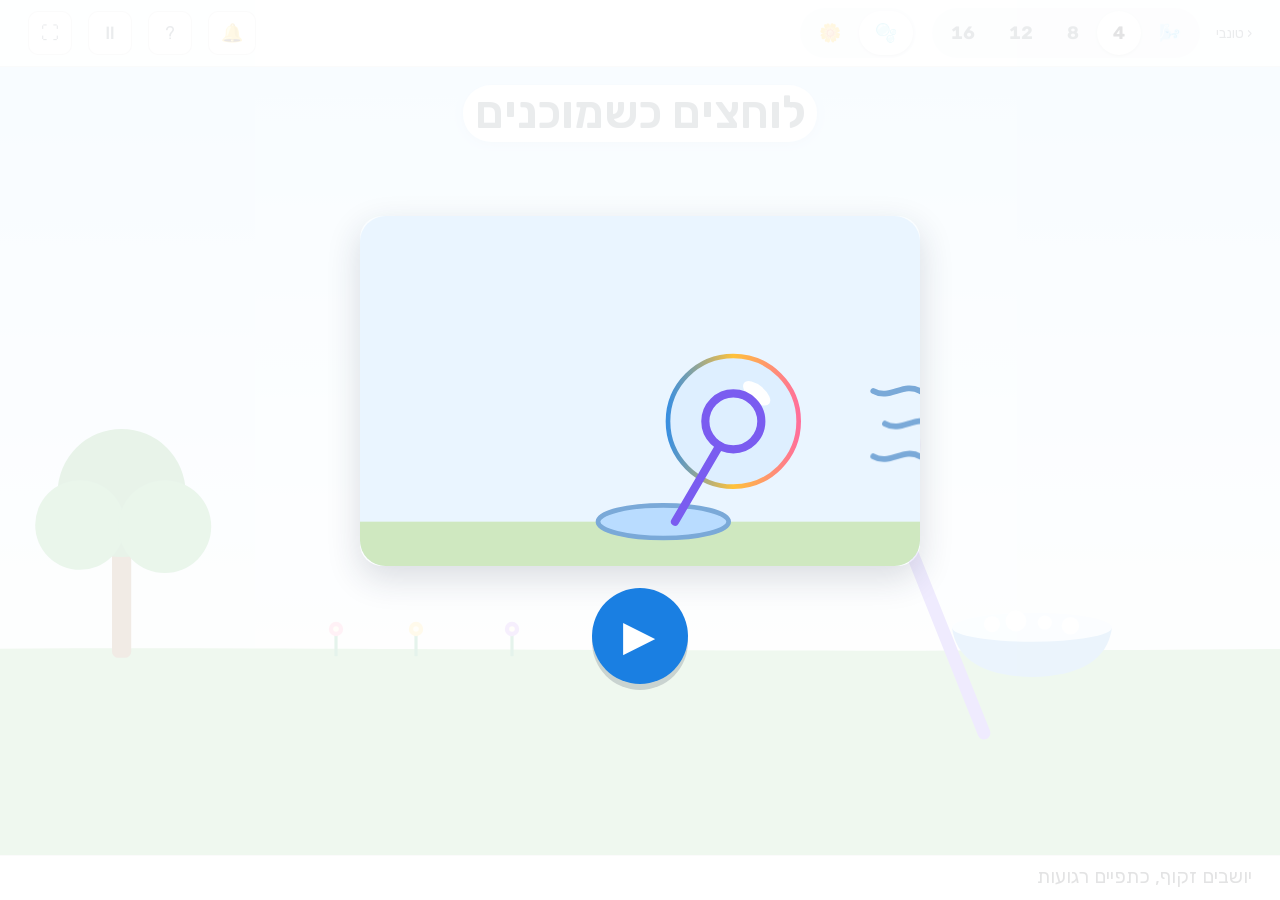
==== balloon-breath.html @ e82d5fba "Analytics: game events, and a PostHog project of Tonebee's own - PostHog moves to Guy's own "Trumpet" ====
<!doctype html>
<html lang="he" dir="rtl">
<head>
<meta charset="utf-8">
<meta name="viewport" content="width=device-width, initial-scale=1">
<title>Breathing · Tonebee</title>
<meta name="theme-color" content="#bfe4ff">
<meta name="apple-mobile-web-app-capable" content="yes">
<meta name="mobile-web-app-capable" content="yes">
<meta name="apple-mobile-web-app-title" content="Tonebee">
<link rel="manifest" href="manifest.json">
<link rel="icon" href="icons/favicon-32.png" sizes="32x32"><link rel="icon" href="icons/icon-192.png" sizes="192x192">
<link rel="apple-touch-icon" href="icons/apple-touch-icon.png">
<link rel="stylesheet" href="fonts/fonts.css">
<script>
  // Moving house: the old address (GitHub Pages) hands this device's settings to tonebee.app and sends the page there.
  (function () {
    var keep = /^(brass-|right-note-|ninja-|horn-ladder|breath$|buzz$|songs$|sound-game$)/;
    try {
      if (/github\.io$/.test(location.hostname)) {
        var d = {};
        for (var i = 0; i < localStorage.length; i++) { var k = localStorage.key(i); if (keep.test(k)) d[k] = localStorage.getItem(k); }
        var page = location.pathname.split("/").pop() || "index.html";
        location.replace("https://tonebee.app/" + page + location.search + "#move=" + encodeURIComponent(JSON.stringify(d)));
        return;
      }
      var m = location.hash.match(/^#move=(.*)$/);
      if (m) {
        var s = JSON.parse(decodeURIComponent(m[1]));
        for (var key in s) if (keep.test(key) && typeof s[key] === "string") localStorage.setItem(key, s[key]);
        history.replaceState(null, "", location.pathname + location.search);
      }
    } catch (_) {}
  })();
  // English pages lay out left to right from the first paint (the language block fills in the words).
  try { if (/[?&]lang=en/.test(location.search) || (!/[?&]lang=he/.test(location.search) && localStorage.getItem("brass-lang") === "en")) { document.documentElement.lang = "en"; document.documentElement.dir = "ltr"; } } catch (_) {}
</script>
<style>
  :root {
    --ink: #15181d;
    --muted: #56616f;
    --line: rgba(21, 24, 29, .14);
    --panel: rgba(255, 255, 255, .92);
    --go: #1b8f58;
    --accent: #1a7fe2;
    --display: "Rubik", "Lexend", "Arial Hebrew", "Segoe UI", system-ui, sans-serif;
    color-scheme: light;
    font-synthesis: none;
  }
  * { box-sizing: border-box; }
  html, body { height: 100%; }
  body { margin: 0; font-family: var(--display); color: var(--ink); background: linear-gradient(180deg, #bfe4ff 0%, #e8f4ff 55%, #fff4e3 100%) fixed; overflow: hidden; }
  button { font: inherit; color: inherit; }
  :focus-visible { outline: none; box-shadow: 0 0 0 3px #fff, 0 0 0 6px var(--accent); border-radius: 12px; }

  .app { position: relative; height: 100%; display: grid; grid-template-rows: auto 1fr auto; }

  .console { display: flex; flex-wrap: wrap; align-items: center; gap: 8px 16px; padding: 8px clamp(12px, 3vw, 28px); background: var(--panel); border-bottom: 1px solid var(--line); color: var(--muted); font-size: 14px; }
  .console a { color: var(--muted); text-decoration: none; }
  .spacer { margin-inline-start: auto; }
  .seg { display: inline-flex; background: #eef2f7; border-radius: 999px; padding: 3px; gap: 2px; }
  .seg-btn { border: 0; background: transparent; min-height: 44px; padding: 0 16px; border-radius: 999px; cursor: pointer; color: var(--muted); font-weight: 700; font-size: 18px; font-variant-numeric: tabular-nums; }
  .seg-btn[aria-pressed="true"] { background: #fff; color: var(--ink); box-shadow: 0 1px 3px rgba(21, 24, 29, .18); }
  .icon-btn { background: #fff; border: 1px solid var(--line); border-radius: 10px; min-height: 44px; min-width: 44px; padding: 0 12px; cursor: pointer; font-size: 18px; }
  .mic { cursor: pointer; }
  .mic[hidden] { display: none; }
  .mic-dot { width: 12px; height: 12px; border-radius: 50%; background: #c3ccd8; display: inline-block; vertical-align: -1px; }
  .mic-dot.on { background: var(--go); }

  .stage { position: relative; min-height: 0; overflow: hidden; cursor: pointer; touch-action: manipulation; -webkit-tap-highlight-color: transparent; }
  .scene { width: 100%; height: 100%; display: block; direction: ltr; }

  /* The cue: one word and the count, big enough for the back of the room. */
  .cue { position: absolute; top: 2vh; inset-inline: 0; display: flex; justify-content: center; pointer-events: none; }
  .cue-box { display: flex; align-items: baseline; gap: .5em; background: rgba(255, 255, 255, .9); border-radius: 28px; padding: .15em .7em; box-shadow: 0 2px 10px rgba(21, 24, 29, .12); }
  .cue-word { font-weight: 800; font-size: clamp(30px, 8vh, 96px); line-height: 1.15; }
  .cue-count { font-weight: 900; font-size: clamp(36px, 10vh, 120px); line-height: 1; font-variant-numeric: tabular-nums; color: var(--accent); min-width: 1ch; text-align: center; }
  .cue-count:empty { display: none; }
  .cue-word.small { font-size: clamp(22px, 5vh, 56px); font-weight: 600; color: var(--muted); }

  .diag { position: absolute; inset-inline-end: 10px; bottom: 10px;  background: rgba(13, 17, 23, .82); color: #d7e4f5; font-size: 13px; line-height: 1.6; padding: 8px 12px; border-radius: 10px; font-variant-numeric: tabular-nums; white-space: pre; }
  .diag[hidden] { display: none; }

  .transport { display: flex; flex-wrap: wrap; align-items: center; gap: 10px 16px; padding: 8px clamp(12px, 3vw, 28px) 12px; background: var(--panel); border-top: 1px solid var(--line); color: var(--muted); font-size: 14px; }
  .tip { font-size: clamp(15px, 2.2vh, 20px); color: var(--ink); }
  kbd { font-size: 12px; border: 1px solid var(--line); border-bottom-width: 2px; border-radius: 5px; padding: 1px 6px; }
  /* Pause: everything freezes behind one big symbol. */
  .pause { position: absolute; inset: 0; display: grid; place-items: center; background: rgba(255, 255, 255, .78); cursor: pointer; z-index: 5; }
  .pause[hidden] { display: none; }
  .pause-box { text-align: center; }
  .pause-icon { font-size: clamp(80px, 22vh, 220px); line-height: 1; color: #1a7fe2; }
  .resume-btn { margin-top: 2vh; background: #1a7fe2; color: #fff; border: 0; border-radius: 999px; font: inherit; font-weight: 700; font-size: clamp(22px, 4vh, 40px); padding: .5em 1.4em; cursor: pointer; min-height: 56px; }
  /* Touch screens have no keyboard: no key hints. */
  @media (hover: none) and (pointer: coarse) { .keys { display: none; } }
  /* Shortcuts live in the pause box (Esc), not on the game screen. */
  .transport .keys { display: none; }
  .pause-keys { margin: 22px auto 0; max-width: 40em; font-size: 15px; color: #66707d; line-height: 2.1; }
  @media (hover: none) and (pointer: coarse) { .pause-keys { display: none; } }
  #overlayText:empty { display: none; }
  /* Phone upright: the picture is drawn wide, so suggest turning the phone (in the empty sky). */
  .turn { display: none; }
  @media (orientation: portrait) and (max-width: 600px) { .turn { display: block; position: absolute; top: 34%; inset-inline: 0; text-align: center; font-size: 16px; color: var(--muted); pointer-events: none; } }
  /* Phones: one compact top bar; the way home is the app's icon. */
  .home-icon { display: none; }
  @media (max-width: 600px) {
    .console { gap: 6px 8px; padding: 6px 10px; }
    .home { display: inline-flex; align-items: center; gap: 4px; min-height: 40px; font-size: 20px; }
    .home-word { display: none; }
    .home-icon { display: block; width: 30px; height: 30px; border-radius: 22%; }
    .icon-btn { min-width: 40px; min-height: 40px; padding: 0 8px; }
    .seg-btn { padding: 0 10px; }
    .cue-word { font-size: min(8vh, 9vw); }
    .cue-word.small { font-size: min(5vh, 6vw); }
    .cue-count { font-size: min(10vh, 12vw); }
  }

  /* The cover: how to play without words (first visit, or "?"), then one button. */
  .cover { display: grid; justify-items: center; gap: 2.4vh; }
  .cover-btns { display: flex; align-items: center; gap: 14px; }
  .help-btn { width: 56px; height: 56px; border-radius: 50%; border: 2px solid var(--line, #e1e7ef); background: #fff; font: inherit; font-size: 26px; font-weight: 700; color: var(--muted, #66707d); cursor: pointer; }
  .help-btn:hover { border-color: var(--accent, #1a7fe2); color: var(--accent, #1a7fe2); }
  .demo { width: min(560px, 76vw); height: auto; max-height: 52vh; border-radius: 22px; box-shadow: 0 12px 34px rgba(31, 42, 68, .16); }
  .demo[hidden] { display: none; }
  .demo { direction: ltr; }   /* laid out like the game itself, which never mirrors with the language */
  .d-waves path { animation: dPulse .5s infinite alternate; }
  .d-w2 { animation-delay: .17s !important; } .d-w3 { animation-delay: .34s !important; }
  @keyframes dPulse { from { opacity: .25; } to { opacity: 1; } }
  @media (prefers-reduced-motion: reduce) { .demo * { animation: none !important; } }

  /* First visit (or "?" in the top bar): the card over the game. */
  .cover-card { position: fixed; inset: 0; z-index: 60; display: grid; place-items: center; background: rgba(255, 255, 255, .88); padding: 3vh 4vw; }
  .cover-card[hidden] { display: none; }
  .play-btn { width: clamp(72px, 11vh, 96px); height: clamp(72px, 11vh, 96px); border-radius: 50%; border: 0; background: var(--accent, #1a7fe2); color: #fff; font-size: clamp(30px, 5vh, 42px); cursor: pointer; box-shadow: 0 6px 0 rgba(31, 42, 68, .18); padding-inline-start: .18em; }
  .play-btn:hover { filter: brightness(1.08); }

  .d-tap { transform-box: fill-box; transform-origin: center; opacity: 0; animation: dTap 5s infinite; }
  .d-wand { animation: dDip 5s infinite; }
  .d-blow { animation: dBlowOn 5s infinite; }
  .d-blow path { animation: dPulse .5s infinite alternate; }
  .d-bubble { transform-box: fill-box; transform-origin: center; animation: dBubble 5s infinite; }
  @keyframes dTap { 0%, 2% { opacity: 0; transform: scale(.6); } 5% { opacity: 1; transform: scale(1); } 12%, 100% { opacity: 0; transform: scale(1.4); } }
  @keyframes dDip { 0%, 10% { transform: translate(0, 0); } 18%, 22% { transform: translate(52px, 70px); } 32%, 100% { transform: translate(0, 0); } }
  @keyframes dBlowOn { 0%, 32% { opacity: 0; } 36%, 74% { opacity: 1; } 78%, 100% { opacity: 0; } }
  @keyframes dBubble { 0%, 33% { transform: scale(.2); opacity: 0; } 36% { transform: scale(.4); opacity: 1; } 74% { transform: scale(1); opacity: 1; } 94% { transform: translate(30px, -150px) scale(.9); opacity: 0; } 100% { opacity: 0; } }
</style>
<script>
  // Analytics (PostHog): anonymous counts only: which pages open, from whose teacher link, "tell me when" taps, script errors.
  // No cookies, names, recordings, autocapture or heatmaps. Off on localhost (?ph=1 turns it on) and in ?test= mode;
  // offline it quietly does nothing. Teacher link: tonebee.app/?t=<name> remembers <name> on this device as `ref`.
  // ?me=1 once on the founder's own devices marks their visits internal (PostHog's test-account filter hides them).
  // tbTrack(event, props) is safe to call from any page, with or without analytics.
  window.tbTrack = function (event, props, opts) { try { if (window.posthog && posthog.capture) posthog.capture(event, props, opts); } catch (_) {} };
  (function () {
    try {
      var q = new URLSearchParams(location.search), ls = window.localStorage;
      if (q.get("t")) ls.setItem("brass-ref", q.get("t").slice(0, 40).toLowerCase());
      if (q.get("me") === "1") ls.setItem("brass-me", "1");
      if (q.has("test") || (/^(localhost|127\.0\.0\.1|\[::1\])$/.test(location.hostname) && q.get("ph") !== "1")) return;
      !function(t,e){var o,n,p,r;e.__SV||(window.posthog=e,e._i=[],e.init=function(i,s,a){function g(t,e){var o=e.split(".");2==o.length&&(t=t[o[0]],e=o[1]),t[e]=function(){t.push([e].concat(Array.prototype.slice.call(arguments,0)))}}(p=t.createElement("script")).type="text/javascript",p.crossOrigin="anonymous",p.async=!0,p.src=s.api_host.replace(".i.posthog.com","-assets.i.posthog.com")+"/static/array.js",(r=t.getElementsByTagName("script")[0]).parentNode.insertBefore(p,r);var u=e;for(void 0!==a?u=e[a]=[]:a="posthog",u.people=u.people||[],Object.defineProperty(u,"toString",{configurable:!0,enumerable:!0,writable:!0,value:function(t){var e="posthog";return"posthog"!==a&&(e+="."+a),t||(e+=" (stub)"),e}}),Object.defineProperty(u.people,"toString",{configurable:!0,enumerable:!0,writable:!0,value:function(){return u.toString(1)+".people (stub)"}}),o="init capture register register_once register_for_session unregister unregister_for_session getFeatureFlag getFeatureFlagResult isFeatureEnabled reloadFeatureFlags updateEarlyAccessFeatureEnrollment getEarlyAccessFeatures on onFeatureFlags onSessionId getSurveys getActiveMatchingSurveys renderSurvey canRenderSurvey getNextSurveyStep identify setPersonProperties group resetGroups setPersonPropertiesForFlags resetPersonPropertiesForFlags setGroupPropertiesForFlags resetGroupPropertiesForFlags reset get_distinct_id getGroups get_session_id get_session_replay_url alias set_config startSessionRecording stopSessionRecording sessionRecordingStarted captureException loadToolbar get_property getSessionProperty createPersonProfile opt_in_capturing opt_out_capturing has_opted_in_capturing has_opted_out_capturing clear_opt_in_out_capturing debug".split(" "),n=0;n<o.length;n++)g(u,o[n]);e._i.push([i,s,a])},e.__SV=1)}(document,window.posthog||[]);
      posthog.init("phc_qT52WGA8rWLi0ZPFQHfUqE2KaO0gYCXDEml6THivdXr", {
        api_host: "https://us.i.posthog.com", defaults: "2026-08-30",
        persistence: "localStorage", person_profiles: "identified_only", advanced_disable_flags: true,
        autocapture: false, capture_pageview: false, capture_pageleave: false, capture_dead_clicks: false, rageclick: false,
        capture_heatmaps: false, capture_performance: false, disable_session_recording: true, disable_surveys: true,
        mask_all_text: true, capture_exceptions: true
      });
      var page = location.pathname.split("/").pop() || "index.html";
      posthog.register({
        app: "tonebee", page: page.replace(/\.html$/, ""), ref: ls.getItem("brass-ref") || "none",
        inst: ls.getItem("brass-inst") || "none", lang: ls.getItem("brass-lang") || "none",
        installed: !!(matchMedia("(display-mode: standalone)").matches || navigator.standalone)
      });
      if (ls.getItem("brass-me")) posthog.register({ is_internal: true });
      posthog.capture("$pageview");
    } catch (_) {}
  })();
</script>
</head>
<body>
<div class="app">
  <header class="console">
    <a class="home" href="index.html" aria-label="Tonebee" data-t-aria="brand">‹<img class="home-icon" src="icons/icon-192.png" alt=""><span class="home-word"> <span data-t="brand">Tonebee</span></span></a>
    <div class="seg" role="group" data-t-aria="howLong">
      <span class="seg-btn" style="cursor:default;line-height:44px" aria-hidden="true">🌬️</span>
      <button id="lv1" class="seg-btn" aria-pressed="true" data-t-title="out4">4</button>
      <button id="lv2" class="seg-btn" aria-pressed="false" data-t-title="out8">8</button>
      <button id="lv3" class="seg-btn" aria-pressed="false" data-t-title="out12">12</button>
      <button id="lv4" class="seg-btn" aria-pressed="false" data-t-title="out16">16</button>
    </div>
    <div class="seg" role="group" data-t-aria="world">
      <button id="wBubble" class="seg-btn" aria-pressed="true" data-t-title="bubble">🫧</button>
      <button id="wDandelion" class="seg-btn" aria-pressed="false" data-t-title="dandelion">🌼</button>
    </div>
    <span class="spacer"></span>
    <span class="mic" id="mic" hidden><span class="mic-dot" id="micDot"></span> <span id="micText" data-t="mic"></span></span>
    <button id="soundBtn" class="icon-btn" data-t-title="sounds" aria-pressed="true">🔔</button>
    <button id="helpBtn" class="icon-btn" data-t-title="howTo" data-t-aria="howTo">?</button>
    <button id="pauseBtn" class="icon-btn" data-t-title="pause">⏸</button>
    <button id="fullscreen" class="icon-btn" data-t-title="fullscreen">⛶</button>
  </header>

  <main class="stage" id="stage">
    <svg class="scene" id="scene" viewBox="0 0 1600 640" preserveAspectRatio="xMidYMid meet" role="img" data-t-aria="scene"></svg>
    <div class="cue" aria-live="polite"><div class="cue-box"><span class="cue-word" id="cueWord"></span><span class="cue-count" id="cueCount"></span></div></div>
    <div class="turn" data-t="turn"></div>
    <div class="pause" id="pauseBox" hidden><div class="pause-box"><div class="pause-icon">⏸</div><button class="resume-btn" id="resumeBtn" data-t="resume"></button><p class="pause-keys" data-t-html="keys"></p></div></div>
    <div class="diag" id="diag" hidden></div>
  </main>

  <footer class="transport">
    <span class="tip" id="tip"></span>
    <span class="spacer"></span>
    <span class="keys" data-t-html="keys"></span>
  </footer>
</div>
<div class="cover-card" id="coverCard" hidden>
  <div class="cover">
    <svg class="demo" id="demo" viewBox="0 0 480 300" aria-hidden="true">
      <defs><clipPath id="dClip"><rect width="480" height="300" rx="22"/></clipPath></defs>
      <g clip-path="url(#dClip)">
        <rect width="480" height="300" fill="#eaf5ff"/>
        <defs><linearGradient id="dRim"><stop offset="0" stop-color="#ff6f9a"/><stop offset=".5" stop-color="#ffc23a"/><stop offset="1" stop-color="#3a8fe0"/></linearGradient></defs>
        <g transform="translate(560 0) scale(-1 1)"><rect x="-80" y="262" width="640" height="38" fill="#cfe8c0"/>
        <ellipse cx="300" cy="262" rx="56" ry="14" fill="#b9dcff" stroke="#7aa9d8" stroke-width="4"/>
        <g class="d-tap"><circle cx="400" cy="230" r="26" fill="none" stroke="#1a7fe2" stroke-width="5"/><circle cx="400" cy="230" r="9" fill="#1a7fe2"/></g>
        <g class="d-blow" fill="none" stroke="#7aa9d8" stroke-width="5" stroke-linecap="round"><path class="d-w1" d="M 40 150 c 14 -8 26 8 40 0 s 26 8 40 0"/><path class="d-w2" d="M 30 178 c 14 -8 26 8 40 0 s 26 8 40 0"/><path class="d-w3" d="M 40 206 c 14 -8 26 8 40 0 s 26 8 40 0"/></g>
        <g class="d-bubble"><circle cx="240" cy="176" r="56" fill="#d6ecff" fill-opacity=".55" stroke="url(#dRim)" stroke-width="4"/><ellipse cx="220" cy="152" rx="14" ry="7" transform="rotate(-40 220 152)" fill="#fff"/></g>
        <g class="d-wand"><circle cx="240" cy="176" r="24" fill="none" stroke="#7a5cf0" stroke-width="7"/><line x1="252" y1="197" x2="290" y2="262" stroke="#7a5cf0" stroke-width="7" stroke-linecap="round"/></g></g>
      </g>
    </svg>
    <button class="play-btn" id="playBtn" data-t-title="howTo" data-t-aria="howTo">▶</button>
  </div>
</div>
<script>
"use strict";

/* ---------- Language ----------
   Hebrew or English, chosen on the home screen (`brass-lang`; ?lang=en|he for a link). Never mixed: every
   word on screen comes from TEXT (elements carry data-t / data-t-html / data-t-title / data-t-aria), and
   English names notes by letter (C D E, B♭). COMMON holds what every page says (microphone, pause, buttons). */
const LANG = (() => {
  try {
    const q = new URLSearchParams(location.search).get("lang");
    if (q === "en" || q === "he") return q;
    return localStorage.getItem("brass-lang") === "en" ? "en" : "he";
  } catch (_) { return "he"; }
})();
const COMMON = {
  he: {
    listening: "מקשיב", noMicSound: "אין קול מהמיקרופון", muted: "מושתק", tapScreen: "לגעת במסך", noMic: "ללא מיקרופון",
    mic: "מיקרופון", test: "בדיקה", start: "▶ מנגנים", tryAgain: "לנסות שוב", startPrompt: "",
    keepListening: "עצרנו לרגע", onlyOnline: "המיקרופון עובד רק באתר tonebee.app",
    micDenied: "צריך לאשר את המיקרופון בדפדפן", micNotFound: "לא נמצא מיקרופון", micBusy: "המיקרופון תפוס באפליקציה אחרת",
    micFailed: "לא הצלחנו לפתוח את המיקרופון", micGone: "המיקרופון נותק",
    pause: "השהיה (Esc)", resume: "▶ ממשיכים", stop: "■ עצירה", fullscreen: "מסך מלא (F)", home: "‹ טונבי", brand: "טונבי",
    trumpet: "חצוצרה", trombone: "טרומבון", horn: "קרן", instrument: "כלי",
    diagTitle: "בדיקת מיקרופון (D)", diagAudio: "אודיו", diagMic: "מיקרופון", diagLevel: "רמה", diagVolume: "עוצמה",
    diagPitch: "צליל", diagCents: "דיוק", diagFloor: "רצפה", moving: "זז", still: "עומד", sound: "צליל", quiet: "שקט", turn: "📱 לרוחב זה גדול יותר"
  },
  en: {
    listening: "Listening", noMicSound: "No sound from the mic", muted: "Muted", tapScreen: "Tap the screen", noMic: "No microphone",
    mic: "Microphone", test: "Test", start: "▶ Play", tryAgain: "Try again", startPrompt: "",
    keepListening: "Paused", onlyOnline: "The microphone only works on tonebee.app",
    micDenied: "Allow the microphone in your browser", micNotFound: "No microphone found", micBusy: "Another app is using the microphone",
    micFailed: "Couldn't open the microphone", micGone: "The microphone was disconnected",
    pause: "Pause (Esc)", resume: "▶ Continue", stop: "■ Stop", fullscreen: "Full screen (F)", home: "‹ Tonebee", brand: "Tonebee",
    trumpet: "Trumpet", trombone: "Trombone", horn: "Horn", instrument: "Instrument",
    diagTitle: "Microphone check (D)", diagAudio: "Audio", diagMic: "Mic", diagLevel: "Level", diagVolume: "Volume",
    diagPitch: "Pitch", diagCents: "Cents", diagFloor: "Floor", moving: "running", still: "stopped", sound: "sound", quiet: "quiet", turn: "📱 Turn sideways for a bigger picture"
  }
};
const T = (key, ...args) => {
  const v = (TEXT[LANG] && TEXT[LANG][key]) ?? COMMON[LANG][key] ?? (TEXT.he && TEXT.he[key]) ?? COMMON.he[key] ?? key;
  return typeof v === "function" ? v(...args) : v;
};
function applyText() {
  const root = document.documentElement;
  root.lang = LANG;
  root.dir = LANG === "he" ? "rtl" : "ltr";
  document.querySelectorAll("[data-t]").forEach(n => { n.textContent = T(n.dataset.t); });
  document.querySelectorAll("[data-t-html]").forEach(n => { n.innerHTML = T(n.dataset.tHtml); });
  document.querySelectorAll("[data-t-title]").forEach(n => { n.title = T(n.dataset.tTitle); });
  document.querySelectorAll("[data-t-aria]").forEach(n => { n.setAttribute("aria-label", T(n.dataset.tAria)); });
  if (TEXT[LANG] && TEXT[LANG].pageTitle) document.title = T("pageTitle");
}
const TEXT = {
  he: {
    howTo: "איך משחקים", pageTitle: "נשימה · טונבי", howLong: "כמה זמן נושפים", world: "עולם", bubble: "בועת סבון", dandelion: "שן הארי",
    out4: "נושפים 4", out8: "נושפים 8", out12: "נושפים 12", out16: "נושפים 16", sounds: "צלילים (M)", scene: "בועת סבון ענקית",
    keys: "<kbd>Space</kbd> נשימה · <kbd>Esc</kbd> השהיה · <kbd>1</kbd>–<kbd>4</kbd> שלב · <kbd>N</kbd> מתחילים מחדש",
    tips: ["יושבים זקוף, כתפיים רגועות", "לא עוצרים את האוויר: שואפים ומיד נושפים", "אוויר איטי ויציב עושה בועה ענקית", "מסחרר? עוצרים ונושמים רגיל"],
    in: "שואפים", out: "נושפים לאט", nice: "יופי!", ready: "לוחצים כשמוכנים", blowing: "נושפים"
  },
  en: {
    howTo: "How to play", pageTitle: "Breathing · Tonebee", howLong: "How long to blow", world: "World", bubble: "Soap bubble", dandelion: "Dandelion",
    out4: "Blow out for 4", out8: "Blow out for 8", out12: "Blow out for 12", out16: "Blow out for 16", sounds: "Sounds (M)", scene: "A giant soap bubble",
    keys: "<kbd>Space</kbd> breathe · <kbd>Esc</kbd> pause · <kbd>1</kbd>–<kbd>4</kbd> level · <kbd>N</kbd> start again",
    tips: ["Sit up tall, shoulders relaxed", "Don't hold the air: breathe in, then straight out", "Slow, steady air makes a giant bubble", "Feeling dizzy? Stop and breathe normally"],
    in: "Breathe in", out: "Blow out slowly", nice: "Lovely!", ready: "Tap when you're ready", blowing: "blowing"
  }
};
applyText();

/* ---------- iPad audio ----------
   Older iPads (Safari before 14.1) have no float sample reader: build it from the byte one.
   A suspended or interrupted iPad audio engine (lock screen, a call) wakes on any tap.
   Tapping the microphone status opens the microphone check (no keyboard needed). */
if (window.AnalyserNode && !AnalyserNode.prototype.getFloatTimeDomainData) {
  AnalyserNode.prototype.getFloatTimeDomainData = function (out) {
    const bytes = new Uint8Array(out.length);
    this.getByteTimeDomainData(bytes);
    for (let i = 0; i < out.length; i++) out[i] = (bytes[i] - 128) / 128;
  };
}
["touchend", "click"].forEach(type => document.addEventListener(type, () => {
  if (ctx && ctx.state !== "running" && ctx.state !== "closed") ctx.resume();
}, true));
document.getElementById("micText").parentElement.addEventListener("click", () => {
  const d = document.getElementById("diag");
  d.hidden = !d.hidden;
});
// iPad/iPhone: the raw microphone is too quiet for a horn at a normal distance (measured in class), so use
// the device's own voice processing and automatic volume. Elsewhere raw is louder than enough and purer.
// ?voice=1 / ?voice=0 forces either way. (iPadOS Safari calls itself a Mac; the touch points give it away.)
const IS_IOS = /iPad|iPhone|iPod/.test(navigator.userAgent) || (/Macintosh/.test(navigator.userAgent) && navigator.maxTouchPoints > 1);
const VOICE_PARAM = new URLSearchParams(location.search).get("voice");
const MIC_OPTIONS = (VOICE_PARAM === null ? IS_IOS : VOICE_PARAM !== "0") ? true
  : { echoCancellation: false, noiseSuppression: false, autoGainControl: false };
// The check panel's first lines: is the engine moving, what the iPad says about the mic, the raw level in dB.
let lastEngineTime = -1, engineMovedAt = 0;
const audioLine = () => {
  if (!ctx) return T("diagAudio") + "   —\n";
  if (ctx.currentTime !== lastEngineTime) { lastEngineTime = ctx.currentTime; engineMovedAt = performance.now(); }
  const moving = performance.now() - engineMovedAt < 500;     // the clock advances in bursts, not every frame
  const tr = micStream && micStream.getAudioTracks()[0];
  const st = tr && tr.getSettings ? tr.getSettings() : {};
  const db = state.rms > 0 ? (20 * Math.log10(state.rms)).toFixed(0) + " dB" : "0";
  return `${T("diagAudio")}   ${ctx.state} · ${ctx.sampleRate} · ${moving ? T("moving") : T("still")}\n` +
    `${T("diagMic")} ${tr ? tr.readyState + (tr.muted ? " muted" : "") + (tr.enabled ? "" : " off") : "—"} · ${st.sampleRate || "?"} · ${MIC_OPTIONS === true ? "voice" : "raw"} ec:${st.echoCancellation} agc:${st.autoGainControl}\n` +
    `${T("diagLevel")}    ${db}\n`;
};


/* ---------- Breathing ----------
   One press = one breath, and nothing starts by itself. Breathe in 4 counts, blow out 4, 8, 12 or 16, no hold.
   Two worlds, same breath: a giant soap bubble (grows while blowing, then floats up to join the others) or a
   dandelion (opens while breathing in; the breeze takes its seeds one by one; each breath grows a flower).
   The microphone is only a bonus: if it hears blowing, the breeze turns golden and things move a little
   faster. Silence never stops or slows anything. */

const $ = id => document.getElementById(id);
const SVGNS = "http://www.w3.org/2000/svg";

const LEVELS = [4, 8, 12, 16];      // seconds of blowing out
const IN_S = 4;                     // breathing in is always a calm 4
const FLOAT_S = 1.6;                // the bubble lets go, then everything waits for the next press
const TIPS = T("tips");
const BLOW_DB = 10;                 // the mic hears blowing at this many decibels over the room
const ANALYSE_MS = 50;

const state = {
  level: 1, world: "bubble", phase: "idle", phaseT: 0, tip: 0, sound: true, made: 0,
  blowing: false, blowSince: 0,
  listening: false, rms: 0, noiseFloor: 0.002, muteUntil: 0, lastAnalyse: 0
};

/* ---------- Audio: gentle cues, and the optional microphone ---------- */

let ctx = null, analyser = null, micStream = null, raw = null, micAsked = false;

function ensureCtx() {
  if (!ctx) ctx = new (window.AudioContext || window.webkitAudioContext)();
  if (ctx.state === "suspended") ctx.resume();
  return ctx;
}

// Two soft notes: rising for breathing in, falling for blowing out; a bright ding for a lit house.
function notes(list, gap = 0.16, vol = 0.09) {
  if (!state.sound) return;
  const c = ensureCtx(), t0 = c.currentTime + 0.03;
  list.forEach((hz, i) => {
    const o = c.createOscillator(), g = c.createGain(), t = t0 + i * gap;
    o.type = "sine"; o.frequency.value = hz;
    g.gain.setValueAtTime(0.0001, t);
    g.gain.exponentialRampToValueAtTime(vol, t + 0.03);
    g.gain.exponentialRampToValueAtTime(0.0001, t + 0.9);
    o.connect(g); g.connect(c.destination);
    o.start(t); o.stop(t + 1);
  });
  state.muteUntil = performance.now() + 400 + list.length * gap * 1000 + 600;   // never hear ourselves as blowing
}

// Asked on the first breath, inside the tap. Refused or missing is fine: everything works without it.
async function startMic() {
  if (micAsked) return;
  micAsked = true;
  ensureCtx();
  const q = new URLSearchParams(location.search);
  if (q.get("test")) return startTest();
  if (q.get("mic") === "0" || !navigator.mediaDevices || !navigator.mediaDevices.getUserMedia) return;
  try {
    micStream = await navigator.mediaDevices.getUserMedia({ audio: MIC_OPTIONS });
  } catch (_) { return; }
  // iPad switches the hardware to the microphone's rate; an audio engine made before that can stay deaf.
  const track = micStream.getAudioTracks()[0];
  const micRate = track && track.getSettings ? track.getSettings().sampleRate : 0;
  if (micRate && ctx.sampleRate !== micRate) { ctx.close(); ctx = null; ensureCtx(); }
  ctx.resume();
  const src = ctx.createMediaStreamSource(micStream);
  analyser = ctx.createAnalyser();
  analyser.fftSize = 2048;
  src.connect(analyser);
  // iPad (WebKit) feeds an analyser only if it leads to the speakers: a silent gain does that, with no sound.
  const pull = ctx.createGain();
  pull.gain.value = 0;
  analyser.connect(pull);
  pull.connect(ctx.destination);
  raw = new Float32Array(analyser.fftSize);
  state.listening = true;
  $("mic").hidden = false;
  $("micDot").classList.add("on");
  $("micText").textContent = T("listening");
  micStream.getAudioTracks().forEach(t => t.addEventListener("ended", () => { state.listening = false; $("micDot").classList.remove("on"); }));
}

// ?test=1: hiss straight into the analyser. Console: testBlow(0.2) blows, testBlow(0) stops.
function startTest() {
  analyser = ctx.createAnalyser();
  analyser.fftSize = 2048;
  const buf = ctx.createBuffer(1, ctx.sampleRate * 2, ctx.sampleRate), d = buf.getChannelData(0);
  for (let i = 0; i < d.length; i++) d[i] = Math.random() * 2 - 1;
  const ns = ctx.createBufferSource(), g = ctx.createGain();
  ns.buffer = buf; ns.loop = true; g.gain.value = 0;
  ns.connect(g); g.connect(analyser); ns.start();
  window.testBlow = v => g.gain.setTargetAtTime(v, ctx.currentTime, 0.01);
  raw = new Float32Array(analyser.fftSize);
  state.listening = true;
  state.noiseFloor = 0.00001;
  $("mic").hidden = false;
  $("micDot").classList.add("on");
  $("micText").textContent = T("test");
}

function stopMic() {
  if (micStream) micStream.getTracks().forEach(t => t.stop());
  micStream = null;
  state.listening = false;
  micAsked = false;
  $("micDot").classList.remove("on");
}
addEventListener("pagehide", stopMic);
document.addEventListener("visibilitychange", () => { if (document.hidden) stopMic(); });

// Blowing is loud, rushing noise close to the mic. Heard for 150 ms in a row = blowing.
function analyse() {
  if (!state.listening || !analyser) return;
  analyser.getFloatTimeDomainData(raw);
  let sum = 0;
  for (let i = 0; i < raw.length; i++) sum += raw[i] * raw[i];
  state.rms = Math.sqrt(sum / raw.length);
  // A real microphone in a room is never exactly silent: say so instead of waiting forever.
  if (state.rms === 0 && micStream) {
    if (!state.zeroSince) state.zeroSince = performance.now();
    else if (performance.now() - state.zeroSince > 3000) $("micText").textContent = T("noMicSound");
  } else if (state.zeroSince) { state.zeroSince = 0; $("micText").textContent = T("listening"); }

  const now = performance.now(), muted = now < state.muteUntil;
  const loud = !muted && state.rms > Math.max(state.noiseFloor * Math.pow(10, BLOW_DB / 20), 0.002);
  if (loud) { if (!state.blowSince) state.blowSince = now; }
  else state.blowSince = 0;
  state.blowing = loud && now - state.blowSince > 150;
  // The room's level is learned only when nobody is meant to be blowing.
  if (state.rms < state.noiseFloor) state.noiseFloor = state.rms * 0.2 + state.noiseFloor * 0.8;
  else if (state.phase !== "out" && !muted) state.noiseFloor = state.noiseFloor * 0.995 + state.rms * 0.005;
}

/* ---------- Scene ---------- */

const el = (tag, attrs, parent) => {
  const n = document.createElementNS(SVGNS, tag);
  for (const k in attrs) n.setAttribute(k, attrs[k]);
  if (parent) parent.appendChild(n);
  return n;
};
const clamp01 = v => Math.max(0, Math.min(1, v));
const lerp = (a, b, t) => a + (b - a) * t;
const ease = p => p < 0.5 ? 2 * p * p : 1 - Math.pow(-2 * p + 2, 2) / 2;

const GROUND = 560, RX = 1080, RY = 300;     // where the wand's ring / the dandelion's head is: the child's side
let scene = {}, seed = 5;
const rnd = () => (seed = (seed * 16807) % 2147483647) / 2147483647;

function buildScene() {
  const svg = $("scene");
  svg.textContent = "";
  scene = {};
  // The park: a hill and a tree. Quiet, so the breath's picture stands out.
  el("path", { d: `M -400 ${GROUND} C 300 ${GROUND - 16} 900 ${GROUND + 8} 2000 ${GROUND - 10} L 2000 900 L -400 900 Z`, fill: "#7cc77a" }, svg);
  el("rect", { x: 140, y: GROUND - 150, width: 24, height: 156, rx: 8, fill: "#8a5a2b" }, svg);
  [[152, GROUND - 200, 80, "#3f9e4d"], [100, GROUND - 160, 56, "#4fb35c"], [206, GROUND - 158, 58, "#4fb35c"]].forEach(([cx, cy, r, f]) => el("circle", { cx, cy, r, fill: f }, svg));
  scene.back = el("g", {}, svg);          // the world's collection: floating bubbles, or the meadow's flowers
  // The breeze, shared by both worlds: soft curls of air from the child's side (the right).
  scene.breeze = el("g", { fill: "none", "stroke-linecap": "round", opacity: 0 }, svg);
  scene.wisps = [0, 1, 2, 3, 4].map(() => el("path", { d: "M 0 0 C -26 -16 -52 16 -80 0 C -96 -9 -100 -26 -86 -32", stroke: "#ffffff", "stroke-width": 8 }, scene.breeze));
  WORLDS[state.world].build(svg);
}

function drawBreeze(t, on) {
  scene.breeze.setAttribute("opacity", on ? 1 : 0);
  if (!on) return;
  scene.wisps.forEach((w, i) => {
    const run = (t * (state.blowing ? 300 : 190) + i * 86) % 430, x = 1580 - run, y = RY + [-50, -18, 14, 44, -34][i] + Math.sin(t * 2 + i) * 6;
    w.setAttribute("transform", `translate(${x.toFixed(0)} ${y.toFixed(0)})`);
    w.setAttribute("opacity", Math.sin(Math.PI * run / 430).toFixed(2));
    w.setAttribute("stroke", state.blowing ? "#fff3b0" : "#ffffff");
  });
}

/* ---------- World 1: a giant soap bubble ----------
   In: the wand dips into the bowl and comes up with a film. Out: the bubble grows from the ring at a steady
   rate (bigger for longer levels). End: it lets go and floats up to its own place in the sky. */

const RING = 64, BOWL_X = 1290, BOWL_Y = 548;
const SIZES = [125, 160, 195, 230];                    // radius at the end of each level: longer breath, bigger bubble
const SLOTS = [[230, 150], [470, 120], [700, 175], [360, 300], [600, 320], [830, 290], [880, 120]];
let bubbles = [], leaving = [];

function bubble(parent) {                              // drawn at radius 100, placed and scaled by its owner
  const g = el("g", { opacity: 0 }, parent);
  el("circle", { r: 100, fill: "url(#bubFill)" }, g);
  el("circle", { r: 97, fill: "none", stroke: "url(#bubRim)", "stroke-width": 7, opacity: .95 }, g);
  el("ellipse", { cx: -46, cy: -50, rx: 24, ry: 12, transform: "rotate(-40 -46 -50)", fill: "#fff", opacity: .95 }, g);
  el("circle", { cx: -18, cy: -68, r: 6, fill: "#fff", opacity: .9 }, g);
  el("path", { d: "M 52 50 Q 66 32 70 12", fill: "none", stroke: "#fff", "stroke-width": 6, "stroke-linecap": "round", opacity: .7 }, g);
  return g;
}

function popAt(x, y, r) {                              // a few droplets, nothing more
  const svg = $("scene");
  for (let i = 0; i < 10; i++) {
    const a = Math.PI * 2 * i / 10, c = el("circle", { r: 5, fill: "#dff1ff", stroke: "#8fd3ff", "stroke-width": 2 }, svg), t0 = performance.now();
    (function fly(now) {
      const p = (now - t0) / 500;
      if (p >= 1) { c.remove(); return; }
      c.setAttribute("cx", x + Math.cos(a) * (r * 0.8 + 40 * p));
      c.setAttribute("cy", y + Math.sin(a) * (r * 0.8 + 40 * p) + 30 * p * p);
      c.setAttribute("opacity", 1 - p);
      requestAnimationFrame(fly);
    })(t0);
  }
}

const BUBBLE = {
  build(svg) {
    const defs = el("defs", {}, svg);
    const fill = el("radialGradient", { id: "bubFill" }, defs);
    [[0, "#ffffff", 0.05], [.7, "#d6ecff", .22], [.9, "#c9a8ff", .45], [1, "#5aa7e8", .75]].forEach(([o, c, a]) => el("stop", { offset: o, "stop-color": c, "stop-opacity": a }, fill));
    scene.rimGrad = el("linearGradient", { id: "bubRim" }, defs);
    ["#ff6f9a", "#ffc23a", "#3fbf7a", "#3a8fe0", "#9a5ce8", "#ff6f9a"].forEach((c, i) => el("stop", { offset: i / 5, "stop-color": c }, scene.rimGrad));
    [[420, "#ff8fb1"], [520, "#ffd25a"], [640, "#b07ae8"], [760, "#ff8fb1"]].forEach(([x, c]) => {
      el("line", { x1: x, x2: x, y1: GROUND + 4, y2: GROUND - 26, stroke: "#2f9e66", "stroke-width": 4 }, svg);
      el("circle", { cx: x, cy: GROUND - 30, r: 9, fill: c }, svg);
      el("circle", { cx: x, cy: GROUND - 30, r: 3.5, fill: "#fff6d0" }, svg);
    });
    bubbles.forEach(b => { b.node = bubble(scene.back); });
    el("path", { d: `M ${BOWL_X - 100} ${BOWL_Y - 20} Q ${BOWL_X - 92} ${BOWL_Y + 40} ${BOWL_X} ${BOWL_Y + 42} Q ${BOWL_X + 92} ${BOWL_Y + 40} ${BOWL_X + 100} ${BOWL_Y - 20} Z`, fill: "#5aa7e8" }, svg);
    el("ellipse", { cx: BOWL_X, cy: BOWL_Y - 20, rx: 100, ry: 18, fill: "#dff1ff" }, svg);
    [[-50, -24, 10], [-20, -28, 13], [16, -26, 9], [48, -22, 11]].forEach(([dx, dy, r]) => el("circle", { cx: BOWL_X + dx, cy: BOWL_Y + dy, r, fill: "#fff", opacity: .9 }, svg));
    scene.grow = bubble(svg);
    scene.wand = el("g", {}, svg);
    el("line", { x1: RX + 30, y1: RY + RING - 4, x2: RX + 150, y2: RY + 360, stroke: "#7a5cf0", "stroke-width": 16, "stroke-linecap": "round" }, scene.wand);
    scene.film = el("circle", { cx: RX, cy: RY, r: RING - 6, fill: "url(#bubFill)", opacity: 0 }, scene.wand);
    el("circle", { cx: RX, cy: RY, r: RING, fill: "none", stroke: "#7a5cf0", "stroke-width": 13 }, scene.wand);
    el("circle", { cx: RX, cy: RY, r: RING, fill: "none", stroke: "#a48cf5", "stroke-width": 4 }, scene.wand);
  },
  draw(t, dt) {
    const s = state, out = LEVELS[s.level - 1], R = SIZES[s.level - 1];
    let dip = 0, film = s.phase === "out";
    if (s.phase === "in") {
      const p = s.phaseT / IN_S;
      dip = p < 0.4 ? ease(p / 0.4) : p < 0.6 ? 1 : 1 - ease((p - 0.6) / 0.4);
      film = p > 0.6;
    }
    const wx = (BOWL_X - RX) * dip, wy = (BOWL_Y - 10 - RY) * dip + (dip > 0.98 ? Math.sin(t * 9) * 4 : 0);
    scene.wand.setAttribute("transform", `translate(${wx.toFixed(1)} ${wy.toFixed(1)}) rotate(${(-22 * dip).toFixed(1)} ${RX} ${RY})`);
    scene.film.setAttribute("opacity", film ? 0.9 : 0);
    if (s.phase === "out") {
      const q = clamp01(s.phaseT / out), r = lerp(RING * 0.9, R, q), wob = 1 + Math.sin(t * 5) * 0.025;
      scene.growR = r; scene.growX = RX - (r - RING * 0.9) * 0.98; scene.growY = RY - (r - RING) * 0.12;
      scene.grow.setAttribute("opacity", 1);
      scene.grow.setAttribute("transform", `translate(${scene.growX.toFixed(1)} ${scene.growY.toFixed(1)}) scale(${(r / 100 * wob).toFixed(3)} ${(r / 100 / wob).toFixed(3)})`);
    } else scene.grow.setAttribute("opacity", 0);
    scene.rimGrad.setAttribute("gradientTransform", `rotate(${((t * (s.blowing ? 120 : 40)) % 360).toFixed(1)} .5 .5)`);
    for (const b of bubbles) {
      const e = ease(clamp01((t - b.born) / 2.5));
      const x = lerp(b.x, b.tx, e) + Math.sin(t * 0.7 + b.ph) * 10, y = lerp(b.y, b.ty, e) + Math.sin(t * 0.9 + b.ph) * 8, r = lerp(b.r, b.r1, e);
      b.node.setAttribute("opacity", 1);
      b.node.setAttribute("transform", `translate(${x.toFixed(1)} ${y.toFixed(1)}) scale(${(r / 100).toFixed(3)})`);
      b.cx = x; b.cy = y; b.cr = r;
    }
    leaving = leaving.filter(b => {               // the oldest drifts up and away
      b.cy -= dt * 120;
      b.node.setAttribute("transform", `translate(${b.cx.toFixed(1)} ${b.cy.toFixed(1)}) scale(${(b.cr / 100).toFixed(3)})`);
      if (b.cy < -300) { b.node.remove(); return false; }
      return true;
    });
  },
  release() {
    const slot = SLOTS[state.made % SLOTS.length];
    bubbles.push({ node: bubble(scene.back), x: scene.growX, y: scene.growY, r: scene.growR, r1: SIZES[state.level - 1] * 0.5,
      tx: slot[0], ty: slot[1], born: performance.now() / 1000, ph: rnd() * 6 });
    while (bubbles.length > SLOTS.length - 1) leaving.push(bubbles.shift());
  },
  clear() { bubbles.forEach(b => popAt(b.cx, b.cy, b.cr)); bubbles = []; scene.back.textContent = ""; }
};

/* ---------- World 2: a dandelion ----------
   In: the flower opens into a fluffy ball. Out: the breeze takes its seeds one by one at a steady rate; the
   last seed leaves exactly as the breath ends. End: a new yellow flower grows in the meadow. */

const BALL = 1.8;                     // the seed ball's size: big enough for the back of the room
const SEEDS = 30, FLOWER_SPOTS = [[330, 586], [470, 600], [600, 582], [740, 604], [880, 588], [400, 622], [540, 628], [680, 624], [820, 628], [270, 616], [950, 612], [620, 606]];
let flowers = [], flying = [];

function seedShape(parent, flyingOne) {               // stalk along -y, the fluffy pappus at its tip
  const g = el("g", {}, parent);
  el("line", { x1: 0, y1: flyingOne ? 0 : -10, x2: 0, y2: -58, stroke: "#e9e3cf", "stroke-width": 2.5 }, g);
  el("ellipse", { cx: 0, cy: flyingOne ? 4 : -8, rx: 2.5, ry: 6, fill: "#a88a4a" }, g);
  for (let k = -3; k <= 3; k++) el("line", { x1: 0, y1: -58, x2: Math.sin(k * 0.42) * 17, y2: -58 - Math.cos(k * 0.42) * 17, stroke: "#ffffff", "stroke-width": 2.2, "stroke-linecap": "round" }, g);
  return g;
}

function yellowFlower(parent, x, y) {
  const g = el("g", { transform: `translate(${x} ${y}) scale(0)` }, parent);
  el("path", { d: "M 0 0 C -3 -14 3 -26 0 -40", fill: "none", stroke: "#2f9e66", "stroke-width": 4 }, g);
  el("path", { d: "M 0 -6 C -16 -10 -22 -20 -24 -26 C -12 -22 -4 -16 0 -10 Z", fill: "#3fae5c" }, g);
  for (let i = 0; i < 12; i++) el("ellipse", { cx: 0, cy: -54, rx: 4, ry: 12, transform: `rotate(${i * 30} 0 -42)`, fill: "#ffc81a" }, g);
  el("circle", { cy: -42, r: 7, fill: "#f2a900" }, g);
  return g;
}

const DANDELION = {
  build(svg) {
    flowers.forEach(f => { f.node = yellowFlower(scene.back, f.x, f.y); f.node.setAttribute("transform", `translate(${f.x} ${f.y}) scale(1.4)`); });
    el("path", { d: `M ${RX + 40} ${GROUND + 6} C ${RX + 50} ${GROUND - 90} ${RX - 10} ${RY + 140} ${RX} ${RY + 8}`, fill: "none", stroke: "#3f9e4d", "stroke-width": 9, "stroke-linecap": "round" }, svg);
    el("path", { d: `M ${RX + 40} ${GROUND} C ${RX - 10} ${GROUND - 20} ${RX - 40} ${GROUND - 50} ${RX - 60} ${GROUND - 70} C ${RX - 20} ${GROUND - 50} ${RX + 10} ${GROUND - 30} ${RX + 40} ${GROUND - 4} Z`, fill: "#4fb35c" }, svg);
    el("path", { d: `M ${RX + 44} ${GROUND} C ${RX + 80} ${GROUND - 20} ${RX + 110} ${GROUND - 44} ${RX + 130} ${GROUND - 60} C ${RX + 100} ${GROUND - 36} ${RX + 80} ${GROUND - 16} ${RX + 46} ${GROUND - 2} Z`, fill: "#3fae5c" }, svg);
    scene.bud = el("path", { d: `M ${RX} ${RY + 20} C ${RX - 36} ${RY} ${RX - 26} ${RY - 56} ${RX} ${RY - 76} C ${RX + 26} ${RY - 56} ${RX + 36} ${RY} ${RX} ${RY + 20} Z`, fill: "#5cbf6a", stroke: "#3f9e4d", "stroke-width": 3 }, svg);
    scene.ball = el("g", {}, svg);
    scene.fluff = el("circle", { r: 78, fill: "#ffffff", opacity: .28 }, scene.ball);
    scene.seeds = [];
    for (let i = 0; i < SEEDS; i++) {
      const a = i * 360 / SEEDS + (i % 2) * 6, holder = el("g", { transform: `rotate(${a})` }, scene.ball);
      seedShape(holder, false);
      scene.seeds.push({ holder, a, order: 0 });
    }
    // The order they leave in: shuffled, so the ball thins evenly, not in a sweep.
    const order = scene.seeds.map((_, i) => i).sort(() => rnd() - .5);
    order.forEach((idx, k) => { scene.seeds[idx].order = k; });
    el("circle", { cx: RX, cy: RY, r: 16, fill: "#c9a35a" }, svg);
    scene.flyLayer = el("g", {}, svg);
    scene.gone = 0;
  },
  draw(t, dt) {
    const s = state, out = LEVELS[s.level - 1];
    // In: the bud gives way to the fluffy ball. Out: seeds leave one by one. After: a bare head until the next press.
    let open = 0;
    if (s.phase === "in") open = ease(clamp01(s.phaseT / (IN_S * 0.85)));
    else if (s.phase === "out") open = 1;
    const sway = s.phase === "out" ? Math.sin(t * 3) * 4 - 6 : 0;
    scene.ball.setAttribute("transform", `translate(${RX} ${RY}) rotate(${sway.toFixed(1)}) scale(${((0.25 + 0.75 * open) * BALL).toFixed(3)})`);
    scene.bud.setAttribute("opacity", s.phase === "idle" ? clamp01(s.phaseT) : s.phase === "in" ? 1 - clamp01(s.phaseT * 2) : 0);
    const leftNow = s.phase === "out" ? Math.floor(clamp01(s.phaseT / out) * SEEDS + 1e-6) : s.phase === "float" || s.phase === "idle" ? SEEDS : 0;
    const shown = s.phase === "in" || s.phase === "out";
    scene.fluff.setAttribute("opacity", shown ? (0.28 * (1 - leftNow / SEEDS)).toFixed(2) : 0);
    for (const sd of scene.seeds) {
      const away = sd.order < leftNow;
      sd.holder.setAttribute("opacity", shown && !away ? 1 : 0);
      if (s.phase === "out" && away && !sd.flown) {      // this one just left: it flies off on the breeze
        sd.flown = true;
        const rad = (sd.a + sway) * Math.PI / 180, d = 58 * BALL;
        const node = seedShape(scene.flyLayer, true);
        flying.push({ node, x: RX + Math.sin(rad) * d, y: RY - Math.cos(rad) * d, v: 150 + rnd() * 90, ph: rnd() * 6, born: t });
      }
    }
    if (s.phase === "in") scene.seeds.forEach(sd => { sd.flown = false; });
    flying = flying.filter(f => {
      const age = t - f.born;
      f.x -= dt * f.v * (s.blowing ? 1.4 : 1);
      f.y += dt * (-18 + Math.sin(age * 2 + f.ph) * 40);
      f.node.setAttribute("transform", `translate(${f.x.toFixed(1)} ${f.y.toFixed(1)}) rotate(${(Math.sin(age * 2.4 + f.ph) * 22 - 70).toFixed(1)}) scale(1.3)`);
      if (f.x < -80) { f.node.remove(); return false; }
      return true;
    });
    for (const f of flowers) {
      const g = clamp01((t - f.born) / 0.9);
      f.node.setAttribute("transform", `translate(${f.x} ${f.y}) scale(${(ease(g) * 1.4).toFixed(3)})`);
    }
  },
  release() {
    const spot = FLOWER_SPOTS[state.made % FLOWER_SPOTS.length];
    if (flowers.length >= FLOWER_SPOTS.length) { const old = flowers.shift(); old.node.remove(); }
    flowers.push({ node: yellowFlower(scene.back, spot[0], spot[1]), x: spot[0], y: spot[1], born: performance.now() / 1000 + 0.6 });
  },
  clear() { flowers = []; scene.back.textContent = ""; }
};

const WORLDS = { bubble: BUBBLE, dandelion: DANDELION };

/* ---------- One breath ---------- */

function setPhase(p) { state.phase = p; state.phaseT = 0; }

function press() {
  if (state.phase !== "idle") return;               // a breath in progress is never restarted by a tap
  startMic();
  state.tip++;
  $("tip").textContent = TIPS[state.tip % TIPS.length];
  setPhase("in");
  notes([392, 523.25]);
}

function clearAll() {
  WORLDS[state.world].clear();
  state.made = 0;
}

function update(dt) {
  const s = state, out = LEVELS[s.level - 1];
  s.phaseT += dt;
  if (s.phase === "in" && s.phaseT >= IN_S) { setPhase("out"); notes([523.25, 392]); }
  else if (s.phase === "out" && s.phaseT >= out) {
    WORLDS[s.world].release();
    s.made++;
    tbTrack("success", { seconds: out, world: s.world });
    setPhase("float");
    notes([587.33, 880], 0.08, 0.08);
  } else if (s.phase === "float" && s.phaseT >= FLOAT_S) setPhase("idle");
}

function draw(dt) {
  const s = state, t = performance.now() / 1000, out = LEVELS[s.level - 1];
  drawBreeze(t, s.phase === "out");
  WORLDS[s.world].draw(t, dt);
  const word = $("cueWord"), count = $("cueCount");
  if (s.phase === "in") { set(word, T("in")); set(count, Math.min(IN_S, Math.floor(s.phaseT) + 1)); word.classList.remove("small"); }
  else if (s.phase === "out") { set(word, T("out")); set(count, Math.min(out, Math.floor(s.phaseT) + 1)); word.classList.remove("small"); }
  else { set(word, s.phase === "float" ? T("nice") : T("ready")); set(count, ""); word.classList.toggle("small", s.phase !== "float"); }
}

function set(node, v) { const text = String(v); if (node.textContent !== text) node.textContent = text; }

/* ---------- Screen ---------- */

function setLevel(n) {
  if (state.phase === "in" || state.phase === "out") setPhase("idle");
  state.level = n;
  LEVELS.forEach((_, i) => $("lv" + (i + 1)).setAttribute("aria-pressed", String(i + 1 === n)));
  save();
}

function save() {
  try { localStorage.setItem("breath", JSON.stringify({ level: state.level, sound: state.sound, world: state.world })); } catch (_) {}
}

function setWorld(w) {
  if (state.phase !== "idle") setPhase("idle");
  state.world = w;
  state.made = 0;
  $("wBubble").setAttribute("aria-pressed", String(w === "bubble"));
  $("wDandelion").setAttribute("aria-pressed", String(w === "dandelion"));
  save();
  buildScene();
}

function toggleSound() {
  state.sound = !state.sound;
  $("soundBtn").textContent = state.sound ? "🔔" : "🔕";
  $("soundBtn").setAttribute("aria-pressed", String(state.sound));
  save();
}

function toggleFullscreen() {
  const d = document, root = d.documentElement;
  try {
    if (d.fullscreenElement || d.webkitFullscreenElement) (d.exitFullscreen || d.webkitExitFullscreen).call(d);
    else { const p = (root.requestFullscreen || root.webkitRequestFullscreen).call(root); if (p && p.catch) p.catch(() => {}); }
  } catch (_) {}
}

/* ---------- Loop ---------- */

let last = 0;
let paused = false;
// Pause (Esc or ⏸): the game freezes where it is; Esc, Space or a tap carries on.
function setPaused(p) {
  paused = p;
  $("pauseBox").hidden = !p;
  if (!p) { last = 0; state.soundOn = false; }
}
function frame(now) {
  if (paused) { requestAnimationFrame(frame); return; }
  const dt = Math.min(0.05, (now - (last || now)) / 1000);
  last = now;
  if (now - state.lastAnalyse > ANALYSE_MS) { state.lastAnalyse = now; analyse(); }
  update(dt);
  draw(dt);
  if (!$("diag").hidden) {
    const db = 20 * Math.log10(Math.max(state.rms, 1e-7));
    const bars = Math.max(0, Math.min(10, Math.round((db + 60) / 4.5)));
    $("diag").textContent = audioLine() + `${T("diagTitle")}\n` +
      `${T("diagVolume")}  ${"█".repeat(bars)}${"·".repeat(10 - bars)}\n` +
      `${T("diagFloor")}   ${(20 * Math.log10(Math.max(state.noiseFloor, 1e-7))).toFixed(0)} dB · ${state.blowing ? T("blowing") : T("quiet")}\n` +
      `v1`;
  }
  requestAnimationFrame(frame);
}

/* ---------- Wiring ---------- */

LEVELS.forEach((_, i) => $("lv" + (i + 1)).addEventListener("click", () => setLevel(i + 1)));
$("soundBtn").addEventListener("click", toggleSound);
$("wBubble").addEventListener("click", () => setWorld("bubble"));
$("wDandelion").addEventListener("click", () => setWorld("dandelion"));
$("pauseBtn").addEventListener("click", () => setPaused(!paused));
$("pauseBox").addEventListener("click", e => { e.stopPropagation(); setPaused(false); });
$("fullscreen").addEventListener("click", toggleFullscreen);
$("stage").addEventListener("click", press);                     // the whole picture is the button
document.addEventListener("click", e => { const b = e.target.closest("button"); if (b && e.detail) b.blur(); });

document.addEventListener("keydown", e => {
  if (e.metaKey || e.ctrlKey || e.altKey) return;
  const t = e.target;
  if (t.tagName === "BUTTON" || t.tagName === "INPUT") return;
  const c = e.code;
  if (c === "Escape") { setPaused(!paused); return; }
  if (paused) { if (c === "Space" || c === "Enter") { e.preventDefault(); setPaused(false); } return; }
  if (c === "Space" || c === "Enter" || c === "PageDown" || c === "ArrowRight" || c === "ArrowLeft" || c === "PageUp") { e.preventDefault(); press(); }
  else if (/^Digit[1-4]$/.test(c)) setLevel(+c.slice(5));
  else if (c === "KeyN") clearAll();
  else if (c === "KeyM") toggleSound();
  else if (c === "KeyD") $("diag").hidden = !$("diag").hidden;
  else if (c === "KeyF") toggleFullscreen();
});

let level = 1;
try {
  const saved = JSON.parse(localStorage.getItem("breath") || "{}");
  if (LEVELS[saved.level - 1]) level = saved.level;
  if (saved.sound === false) toggleSound();
  if (saved.world === "dandelion") state.world = "dandelion";
} catch (_) {}
const params = new URLSearchParams(location.search);
if (/^[1-4]$/.test(params.get("level") || "")) level = +params.get("level");
if (params.get("world") === "dandelion" || params.get("world") === "bubble") state.world = params.get("world");
if ("serviceWorker" in navigator && location.protocol !== "file:") navigator.serviceWorker.register("sw.js").catch(() => {});
if (!(document.documentElement.requestFullscreen || document.documentElement.webkitRequestFullscreen) || matchMedia("(display-mode: standalone)").matches) $("fullscreen").hidden = true;

$("tip").textContent = TIPS[0];
setWorld(state.world);
setLevel(level);
requestAnimationFrame(frame);
// Phone upright: the picture stands on the bottom edge (ground at the bottom, sky above) instead of floating mid-screen.
const fitScene = () => $("scene").setAttribute("preserveAspectRatio", innerHeight > innerWidth ? "xMidYMax meet" : "xMidYMid meet");
addEventListener("resize", fitScene);
fitScene();
// How to play: a card shown by itself the first time this game is opened on this device, then from "?".
(function cover() {
  const key = "tonebee-seen-breath", card = $("coverCard"), demo = $("demo");
  let inst = "trumpet";
  try { inst = localStorage.getItem("brass-inst") || inst; } catch (_) {}
  demo.querySelectorAll(".d-inst").forEach(i => i.setAttribute("href", `icons/inst/${inst}.png`));
  const show = on => { card.hidden = !on; if (on) $("playBtn").focus(); };
  let seen = false;
  try { seen = !!localStorage.getItem(key); } catch (_) {}
  show(!seen);
  if (!seen) tbTrack("howto", { how: "auto" });
  $("playBtn").addEventListener("click", () => { try { localStorage.setItem(key, "1"); } catch (_) {} show(false); });
  $("helpBtn").addEventListener("click", e => { e.stopPropagation(); show(true); tbTrack("howto", { how: "replay" }); });
  // While the card is up, a key only closes it (Space must not start the game behind it).
  document.addEventListener("keydown", e => { if (!card.hidden) { e.preventDefault(); e.stopImmediatePropagation(); $("playBtn").click(); } }, true);
})();

// Analytics: how long the game was really used (open and on screen; for mic games, also listening), sent on leaving.
(function playTime() {
  let open = 0, live = 0, last = performance.now();
  setInterval(() => {
    const now = performance.now(), dt = (now - last) / 1000; last = now;
    if (document.hidden || dt > 5) return;
    open += dt;
    if (typeof state === "object" && state && state.listening) live += dt;
  }, 1000);
  const send = () => {
    if (open >= 3) tbTrack("game_time", { seconds: Math.round(open), seconds_listening: Math.round(live) }, { transport: "sendBeacon" });
    open = live = 0;
  };
  addEventListener("pagehide", send);
  document.addEventListener("visibilitychange", () => { if (document.hidden) send(); });
})();
</script>
</body>
</html>
---- fonts/fonts.css ----
/* Self-hosted so the app works offline. Both fonts: SIL Open Font License, see OFL-*.txt. Bravura (music symbols) is also SIL OFL. */
@font-face { font-family: "Lexend"; font-style: normal; font-weight: 400 700; font-display: swap; src: url("lexend-400-700-latin.woff2") format("woff2");unicode-range: U+0000-00FF, U+0131, U+0152-0153, U+02BB-02BC, U+02C6, U+02DA, U+02DC, U+0304, U+0308, U+0329, U+2000-206F, U+20AC, U+2122, U+2191, U+2193, U+2212, U+2215, U+FEFF, U+FFFD; }
@font-face { font-family: "Atkinson Hyperlegible"; font-style: normal; font-weight: 400; font-display: swap; src: url("atkinson-hyperlegible-400-latin.woff2") format("woff2");unicode-range: U+0000-00FF, U+0131, U+0152-0153, U+02BB-02BC, U+02C6, U+02DA, U+02DC, U+0304, U+0308, U+0329, U+2000-206F, U+20AC, U+2122, U+2191, U+2193, U+2212, U+2215, U+FEFF, U+FFFD; }
@font-face { font-family: "Atkinson Hyperlegible"; font-style: normal; font-weight: 700; font-display: swap; src: url("atkinson-hyperlegible-700-latin.woff2") format("woff2");unicode-range: U+0000-00FF, U+0131, U+0152-0153, U+02BB-02BC, U+02C6, U+02DA, U+02DC, U+0304, U+0308, U+0329, U+2000-206F, U+20AC, U+2122, U+2191, U+2193, U+2212, U+2215, U+FEFF, U+FFFD; }
@font-face { font-family: "Bravura"; font-style: normal; font-weight: 400; font-display: block; src: url("Bravura.woff2") format("woff2"); }
@font-face { font-family: "Rubik"; font-style: normal; font-weight: 400 900; font-display: swap; src: url("rubik-hebrew.woff2") format("woff2"); unicode-range: U+0307-0308, U+0590-05FF, U+200C-2010, U+20AA, U+25CC, U+FB1D-FB4F; }
@font-face { font-family: "Rubik"; font-style: normal; font-weight: 400 900; font-display: swap; src: url("rubik-latin.woff2") format("woff2"); unicode-range: U+0000-00FF, U+0131, U+0152-0153, U+02BB-02BC, U+02C6, U+02DA, U+02DC, U+0304, U+0308, U+0329, U+2000-206F, U+20AC, U+2122, U+2191, U+2193, U+2212, U+2215, U+FEFF, U+FFFD; }
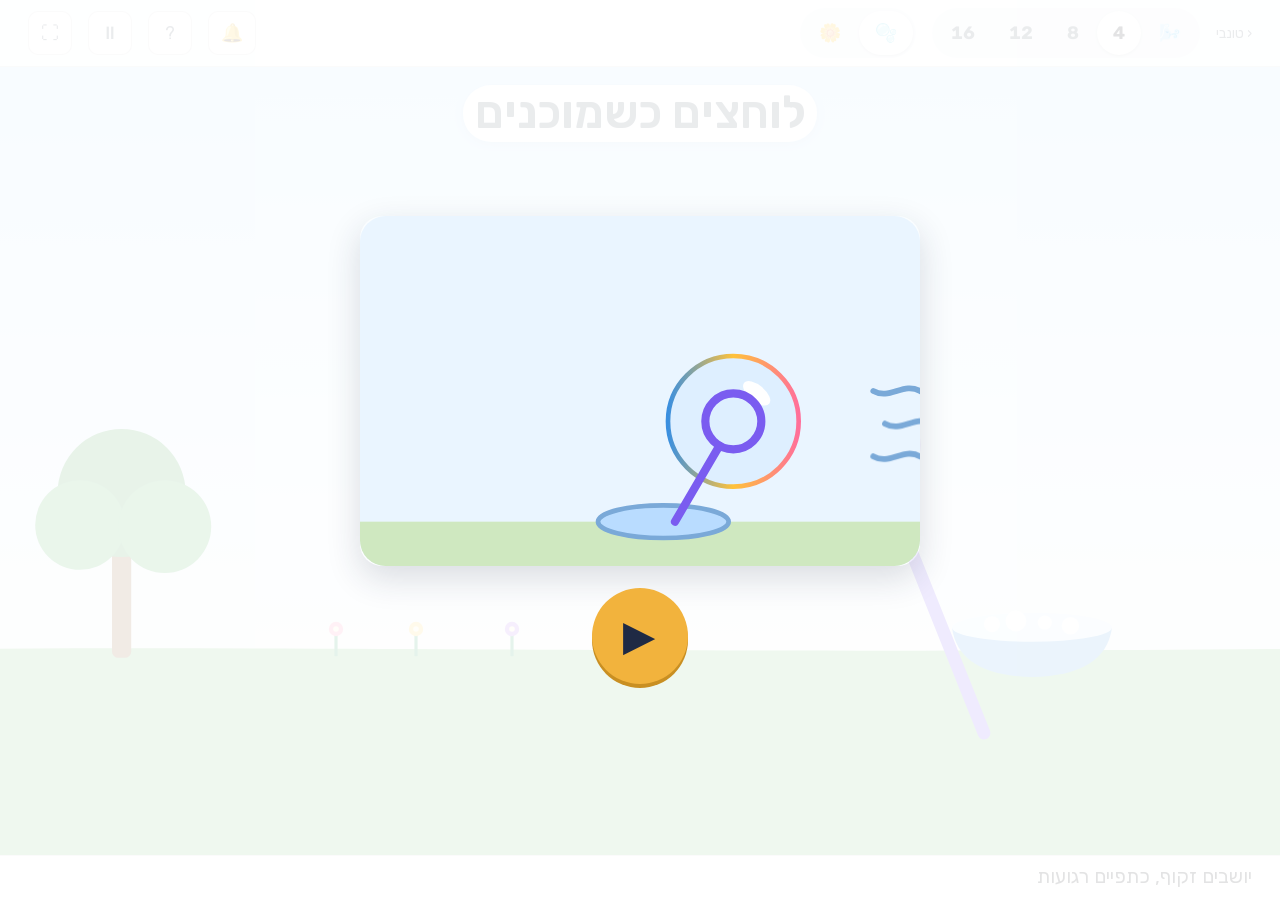
==== commit 8913f77c: "QA round 1: brand buttons, one top bar everywhere, small-screen fixes - Main buttons honey with navy" ====
--- a/balloon-breath.html
+++ b/balloon-breath.html
@@ -130,8 +130,8 @@
   /* First visit (or "?" in the top bar): the card over the game. */
   .cover-card { position: fixed; inset: 0; z-index: 60; display: grid; place-items: center; background: rgba(255, 255, 255, .88); padding: 3vh 4vw; }
   .cover-card[hidden] { display: none; }
-  .play-btn { width: clamp(72px, 11vh, 96px); height: clamp(72px, 11vh, 96px); border-radius: 50%; border: 0; background: var(--accent, #1a7fe2); color: #fff; font-size: clamp(30px, 5vh, 42px); cursor: pointer; box-shadow: 0 6px 0 rgba(31, 42, 68, .18); padding-inline-start: .18em; }
-  .play-btn:hover { filter: brightness(1.08); }
+  .cover-play { width: clamp(72px, 11vh, 96px); height: clamp(72px, 11vh, 96px); border-radius: 50%; border: 0; background: var(--accent, #1a7fe2); color: #fff; font-size: clamp(30px, 5vh, 42px); cursor: pointer; box-shadow: 0 6px 0 rgba(31, 42, 68, .18); padding-inline-start: .18em; }
+  .cover-play:hover { filter: brightness(1.08); }
 
   .d-tap { transform-box: fill-box; transform-origin: center; opacity: 0; animation: dTap 5s infinite; }
   .d-wand { animation: dDip 5s infinite; }
@@ -142,6 +142,22 @@
   @keyframes dDip { 0%, 10% { transform: translate(0, 0); } 18%, 22% { transform: translate(52px, 70px); } 32%, 100% { transform: translate(0, 0); } }
   @keyframes dBlowOn { 0%, 32% { opacity: 0; } 36%, 74% { opacity: 1; } 78%, 100% { opacity: 0; } }
   @keyframes dBubble { 0%, 33% { transform: scale(.2); opacity: 0; } 36% { transform: scale(.4); opacity: 1; } 74% { transform: scale(1); opacity: 1; } 94% { transform: translate(30px, -150px) scale(.9); opacity: 0; } 100% { opacity: 0; } }
+
+  /* Upright phone: a wordless hint to turn sideways (a phone that tips over and back), no sentence. */
+  .turn.turn-hint { width: 46px; max-width: none; height: 46px; margin-inline: auto; padding: 0; border: 0; border-radius: 0; background: center / contain no-repeat url("data:image/svg+xml,%3Csvg xmlns='http://www.w3.org/2000/svg' viewBox='0 0 48 48'%3E%3Crect x='15' y='6' width='18' height='36' rx='4' fill='none' stroke='%231f2a44' stroke-width='3'/%3E%3Ccircle cx='24' cy='37' r='1.8' fill='%231f2a44'/%3E%3C/svg%3E"); font-size: 0; color: transparent; opacity: .65; animation: tipPhone 2.6s ease-in-out infinite; }
+  @keyframes tipPhone { 0%, 25% { transform: rotate(0); } 50%, 75% { transform: rotate(-90deg); } 100% { transform: rotate(0); } }
+  @media (prefers-reduced-motion: reduce) { .turn.turn-hint { animation: none; transform: rotate(-90deg); } }
+
+  /* Brand (2026-10-26): the main action buttons are honey with navy text and a pressable bottom edge, like the logo's bee;
+     blue stays only where it means something in the game (the note you play, the hold ring). Selected options stay neutral. */
+  .big-btn, .resume-btn, .cover-play, .play-btn:not(.stop), .empty button, .btn.primary {
+    background: #f2b33d !important; color: #1f2a44 !important; box-shadow: 0 4px 0 #c98f22; }
+  .big-btn:hover, .resume-btn:hover, .cover-play:hover, .play-btn:not(.stop):hover, .empty button:hover, .btn.primary:hover {
+    background: #f6c055 !important; filter: none; }
+  .big-btn:active, .resume-btn:active, .cover-play:active, .play-btn:not(.stop):active, .empty button:active, .btn.primary:active {
+    transform: translateY(3px); box-shadow: 0 1px 0 #c98f22; }
+  .pause-icon { color: #1f2a44; }
+  .lvl[aria-pressed="true"] { background: #1f2a44 !important; border-color: #1f2a44 !important; color: #fff8ec !important; }
 </style>
 <script>
   // Analytics (PostHog): anonymous counts only: which pages open, from whose teacher link, "tell me when" taps, script errors.
@@ -202,7 +218,7 @@
   <main class="stage" id="stage">
     <svg class="scene" id="scene" viewBox="0 0 1600 640" preserveAspectRatio="xMidYMid meet" role="img" data-t-aria="scene"></svg>
     <div class="cue" aria-live="polite"><div class="cue-box"><span class="cue-word" id="cueWord"></span><span class="cue-count" id="cueCount"></span></div></div>
-    <div class="turn" data-t="turn"></div>
+    <div class="turn turn-hint" role="img" data-t-aria="turn"></div>
     <div class="pause" id="pauseBox" hidden><div class="pause-box"><div class="pause-icon">⏸</div><button class="resume-btn" id="resumeBtn" data-t="resume"></button><p class="pause-keys" data-t-html="keys"></p></div></div>
     <div class="diag" id="diag" hidden></div>
   </main>
@@ -228,7 +244,7 @@
         <g class="d-wand"><circle cx="240" cy="176" r="24" fill="none" stroke="#7a5cf0" stroke-width="7"/><line x1="252" y1="197" x2="290" y2="262" stroke="#7a5cf0" stroke-width="7" stroke-linecap="round"/></g></g>
       </g>
     </svg>
-    <button class="play-btn" id="playBtn" data-t-title="howTo" data-t-aria="howTo">▶</button>
+    <button class="cover-play" id="coverPlay" data-t-title="howTo" data-t-aria="howTo">▶</button>
   </div>
 </div>
 <script>
@@ -870,15 +886,15 @@
   let inst = "trumpet";
   try { inst = localStorage.getItem("brass-inst") || inst; } catch (_) {}
   demo.querySelectorAll(".d-inst").forEach(i => i.setAttribute("href", `icons/inst/${inst}.png`));
-  const show = on => { card.hidden = !on; if (on) $("playBtn").focus(); };
+  const show = on => { card.hidden = !on; if (on) $("coverPlay").focus(); };
   let seen = false;
   try { seen = !!localStorage.getItem(key); } catch (_) {}
   show(!seen);
   if (!seen) tbTrack("howto", { how: "auto" });
-  $("playBtn").addEventListener("click", () => { try { localStorage.setItem(key, "1"); } catch (_) {} show(false); });
+  $("coverPlay").addEventListener("click", () => { try { localStorage.setItem(key, "1"); } catch (_) {} show(false); });
   $("helpBtn").addEventListener("click", e => { e.stopPropagation(); show(true); tbTrack("howto", { how: "replay" }); });
   // While the card is up, a key only closes it (Space must not start the game behind it).
-  document.addEventListener("keydown", e => { if (!card.hidden) { e.preventDefault(); e.stopImmediatePropagation(); $("playBtn").click(); } }, true);
+  document.addEventListener("keydown", e => { if (!card.hidden) { e.preventDefault(); e.stopImmediatePropagation(); $("coverPlay").click(); } }, true);
 })();
 
 // Analytics: how long the game was really used (open and on screen; for mic games, also listening), sent on leaving.
@@ -897,6 +913,9 @@
   addEventListener("pagehide", send);
   document.addEventListener("visibilitychange", () => { if (document.hidden) send(); });
 })();
+
+// iPhone has no full screen for web pages: hide the button there (iPad, Android and computers keep it).
+if (!(document.fullscreenEnabled || document.webkitFullscreenEnabled)) { const fs = document.getElementById("fullscreen"); if (fs) fs.style.display = "none"; }
 </script>
 </body>
 </html>
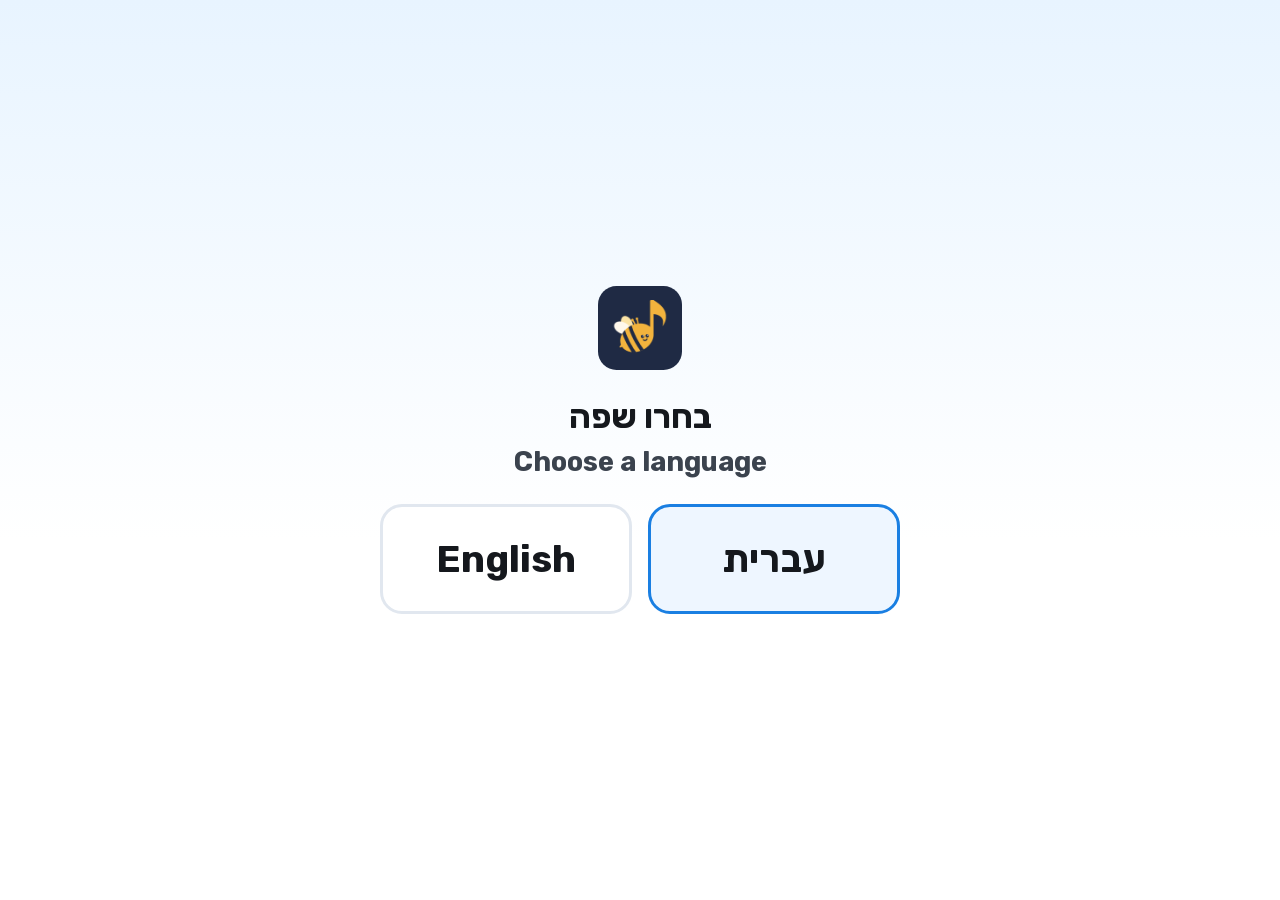
==== commit 3fef12c8: "Mic first run, phone top bars, bug sweep and test suites (CACHE v50) Microphone first run (six mic g" ====
--- a/balloon-breath.html
+++ b/balloon-breath.html
@@ -17,7 +17,7 @@
   (function () {
     var keep = /^(brass-|right-note-|ninja-|horn-ladder|breath$|buzz$|songs$|sound-game$)/;
     try {
-      if (/github\.io$/.test(location.hostname)) {
+      if (/github\.io$/.test(location.hostname) && navigator.onLine !== false) {   // offline, the old copy keeps working
         var d = {};
         for (var i = 0; i < localStorage.length; i++) { var k = localStorage.key(i); if (keep.test(k)) d[k] = localStorage.getItem(k); }
         var page = location.pathname.split("/").pop() || "index.html";
@@ -27,9 +27,15 @@
       var m = location.hash.match(/^#move=(.*)$/);
       if (m) {
         var s = JSON.parse(decodeURIComponent(m[1]));
-        for (var key in s) if (keep.test(key) && typeof s[key] === "string") localStorage.setItem(key, s[key]);
+        // Only what this device doesn't have yet: an old home-screen icon opens with #move every time.
+        for (var key in s) if (keep.test(key) && typeof s[key] === "string" && localStorage.getItem(key) === null) localStorage.setItem(key, s[key]);
         history.replaceState(null, "", location.pathname + location.search);
       }
+      // A link straight to a game on a new device: language and instrument first (home), then back to the game.
+      var here = location.pathname.split("/").pop();
+      if (/^(balloon-breath|buzz-along|sound-game|right-note|horn-ladder|ninja|songs|note-names)\.html$/.test(here)
+        && !localStorage.getItem("brass-inst") && !/[?&]test=/.test(location.search))
+        location.replace("index.html?next=" + encodeURIComponent(here + location.search));
     } catch (_) {}
   })();
   // English pages lay out left to right from the first paint (the language block fills in the words).
@@ -103,6 +109,12 @@
   /* Phones: one compact top bar; the way home is the app's icon. */
   .home-icon { display: none; }
   @media (max-width: 600px) {
+    /* Upright phone: the way home and the icons on the first line, the choices (levels, modes) centred on a line of
+       their own below, instead of wrapping wherever they happen to run out of room (two and three ragged rows). */
+    .console:has(> .seg)::after { content: ""; order: 1; flex-basis: 100%; height: 0; }
+    .console > .seg { order: 2; }
+    .console > .seg:first-of-type { margin-inline-start: auto; }
+    .console > .seg:last-of-type { margin-inline-end: auto; }
     .console { gap: 6px 8px; padding: 6px 10px; }
     .home { display: inline-flex; align-items: center; gap: 4px; min-height: 40px; font-size: 20px; }
     .home-word { display: none; }
@@ -113,6 +125,8 @@
     .cue-word.small { font-size: min(5vh, 6vw); }
     .cue-count { font-size: min(10vh, 12vw); }
   }
+  @media (max-width: 400px) { #fullscreen { display: none; } }   /* the smallest phones: no room, and iPhones can't anyway */
+  @media (max-width: 400px), (max-height: 500px) { .console { column-gap: 8px; padding-inline: 8px; } .seg-btn { font-size: 15px; padding: 0 8px; } }   /* English choices are wider */
 
   /* The cover: how to play without words (first visit, or "?"), then one button. */
   .cover { display: grid; justify-items: center; gap: 2.4vh; }
@@ -263,26 +277,48 @@
 })();
 const COMMON = {
   he: {
-    listening: "מקשיב", noMicSound: "אין קול מהמיקרופון", muted: "מושתק", tapScreen: "לגעת במסך", noMic: "ללא מיקרופון",
-    mic: "מיקרופון", test: "בדיקה", start: "▶ מנגנים", tryAgain: "לנסות שוב", startPrompt: "",
+    listening: "מקשיבים", noMicSound: "אין קול מהמיקרופון", muted: "מושתק", tapScreen: "לגעת במסך", noMic: "ללא מיקרופון",
+    mic: "מיקרופון", test: "בדיקה", start: "▶ מנגנים", tryAgain: "מנסים שוב", startPrompt: "",
     keepListening: "עצרנו לרגע", onlyOnline: "המיקרופון עובד רק באתר tonebee.app",
-    micDenied: "צריך לאשר את המיקרופון בדפדפן", micNotFound: "לא נמצא מיקרופון", micBusy: "המיקרופון תפוס באפליקציה אחרת",
+    micNotFound: "לא נמצא מיקרופון", micBusy: "המיקרופון תפוס באפליקציה אחרת",
     micFailed: "לא הצלחנו לפתוח את המיקרופון", micGone: "המיקרופון נותק",
+    micBlocked: "המיקרופון חסום", micAsk: "מאשרים מיקרופון ומתחילים", micHow: "איך פותחים:",
+    helpAndroid: ["לוחצים על הסמל שליד הכתובת", "הרשאות ← מיקרופון ← מפעילים"],
+    helpAndroidApp: ["פותחים את tonebee.app ב־Chrome", "לוחצים על הסמל שליד הכתובת", "הרשאות ← מיקרופון ← מפעילים", "חוזרים לטונבי"],
+    helpAndroidSystem: ["הגדרות הטלפון ← אפליקציות ← Chrome", "הרשאות ← מיקרופון ← מאפשרים"],
+    helpQuick: ["מושכים את המסך מלמעלה למטה", "גישה למיקרופון ← מפעילים"],
+    helpInApp: ["⋯ למעלה ← פתיחה בדפדפן", "בדפדפן לוחצים שוב ▶"],
+    helpSamsung: ["☰ ← הגדרות ← אתרים והורדות", "הרשאות אתרים ← מיקרופון ← tonebee.app ← מאפשרים"],
+    helpIos: ["הגדרות ← יישומים ← Safari", "מיקרופון ← אפשר", "סוגרים את Safari ופותחים מחדש"],
+    helpIosApp: ["הגדרות ← יישומים ← Safari", "מיקרופון ← אפשר", "סוגרים את טונבי ופותחים מחדש"],
+    helpDesktop: ["לוחצים על הסמל שליד הכתובת", "מיקרופון ← מאפשרים"],
+    helpParent: "לא נפתח? מבקשים מהורה לאשר (Family Link / זמן מסך)",
     pause: "השהיה (Esc)", resume: "▶ ממשיכים", stop: "■ עצירה", fullscreen: "מסך מלא (F)", home: "‹ טונבי", brand: "טונבי",
     trumpet: "חצוצרה", trombone: "טרומבון", horn: "קרן", instrument: "כלי",
     diagTitle: "בדיקת מיקרופון (D)", diagAudio: "אודיו", diagMic: "מיקרופון", diagLevel: "רמה", diagVolume: "עוצמה",
-    diagPitch: "צליל", diagCents: "דיוק", diagFloor: "רצפה", moving: "זז", still: "עומד", sound: "צליל", quiet: "שקט", turn: "📱 לרוחב זה גדול יותר"
+    diagPitch: "צליל", diagCents: "דיוק", diagFloor: "רצפה", moving: "זז", still: "עומד", sound: "צליל", quiet: "שקט", turn: "מסובבים את הטלפון לרוחב"
   },
   en: {
     listening: "Listening", noMicSound: "No sound from the mic", muted: "Muted", tapScreen: "Tap the screen", noMic: "No microphone",
     mic: "Microphone", test: "Test", start: "▶ Play", tryAgain: "Try again", startPrompt: "",
     keepListening: "Paused", onlyOnline: "The microphone only works on tonebee.app",
-    micDenied: "Allow the microphone in your browser", micNotFound: "No microphone found", micBusy: "Another app is using the microphone",
+    micNotFound: "No microphone found", micBusy: "Another app is using the microphone",
     micFailed: "Couldn't open the microphone", micGone: "The microphone was disconnected",
+    micBlocked: "Microphone is blocked", micAsk: "Tap Allow so we can hear you", micHow: "How to fix:",
+    helpAndroid: ["Tap the icon next to the address", "Permissions → Microphone → On"],
+    helpAndroidApp: ["Open tonebee.app in Chrome", "Tap the icon next to the address", "Permissions → Microphone → On", "Come back to Tonebee"],
+    helpAndroidSystem: ["Phone Settings → Apps → Chrome", "Permissions → Microphone → Allow"],
+    helpQuick: ["Swipe down from top of screen", "Microphone access → Turn on"],
+    helpInApp: ["Tap ⋯ → Open in browser", "Tap ▶ again"],
+    helpSamsung: ["☰ → Settings → Sites and downloads", "Site permissions → Microphone → tonebee.app → Allow"],
+    helpIos: ["Settings → Apps → Safari", "Microphone → Allow", "Close Safari and reopen"],
+    helpIosApp: ["Settings → Apps → Safari", "Microphone → Allow", "Close Tonebee and reopen"],
+    helpDesktop: ["Click the icon next to the address", "Microphone → Allow"],
+    helpParent: "Still blocked? Ask a parent to allow it (Family Link / Screen Time)",
     pause: "Pause (Esc)", resume: "▶ Continue", stop: "■ Stop", fullscreen: "Full screen (F)", home: "‹ Tonebee", brand: "Tonebee",
     trumpet: "Trumpet", trombone: "Trombone", horn: "Horn", instrument: "Instrument",
     diagTitle: "Microphone check (D)", diagAudio: "Audio", diagMic: "Mic", diagLevel: "Level", diagVolume: "Volume",
-    diagPitch: "Pitch", diagCents: "Cents", diagFloor: "Floor", moving: "running", still: "stopped", sound: "sound", quiet: "quiet", turn: "📱 Turn sideways for a bigger picture"
+    diagPitch: "Pitch", diagCents: "Cents", diagFloor: "Floor", moving: "running", still: "stopped", sound: "sound", quiet: "quiet", turn: "Turn your phone sideways"
   }
 };
 const T = (key, ...args) => {
@@ -312,7 +348,7 @@
     out4: "Blow out for 4", out8: "Blow out for 8", out12: "Blow out for 12", out16: "Blow out for 16", sounds: "Sounds (M)", scene: "A giant soap bubble",
     keys: "<kbd>Space</kbd> breathe · <kbd>Esc</kbd> pause · <kbd>1</kbd>–<kbd>4</kbd> level · <kbd>N</kbd> start again",
     tips: ["Sit up tall, shoulders relaxed", "Don't hold the air: breathe in, then straight out", "Slow, steady air makes a giant bubble", "Feeling dizzy? Stop and breathe normally"],
-    in: "Breathe in", out: "Blow out slowly", nice: "Lovely!", ready: "Tap when you're ready", blowing: "blowing"
+    in: "Breathe in", out: "Blow out slowly", nice: "Nice!", ready: "Tap when you're ready", blowing: "blowing"
   }
 };
 applyText();
